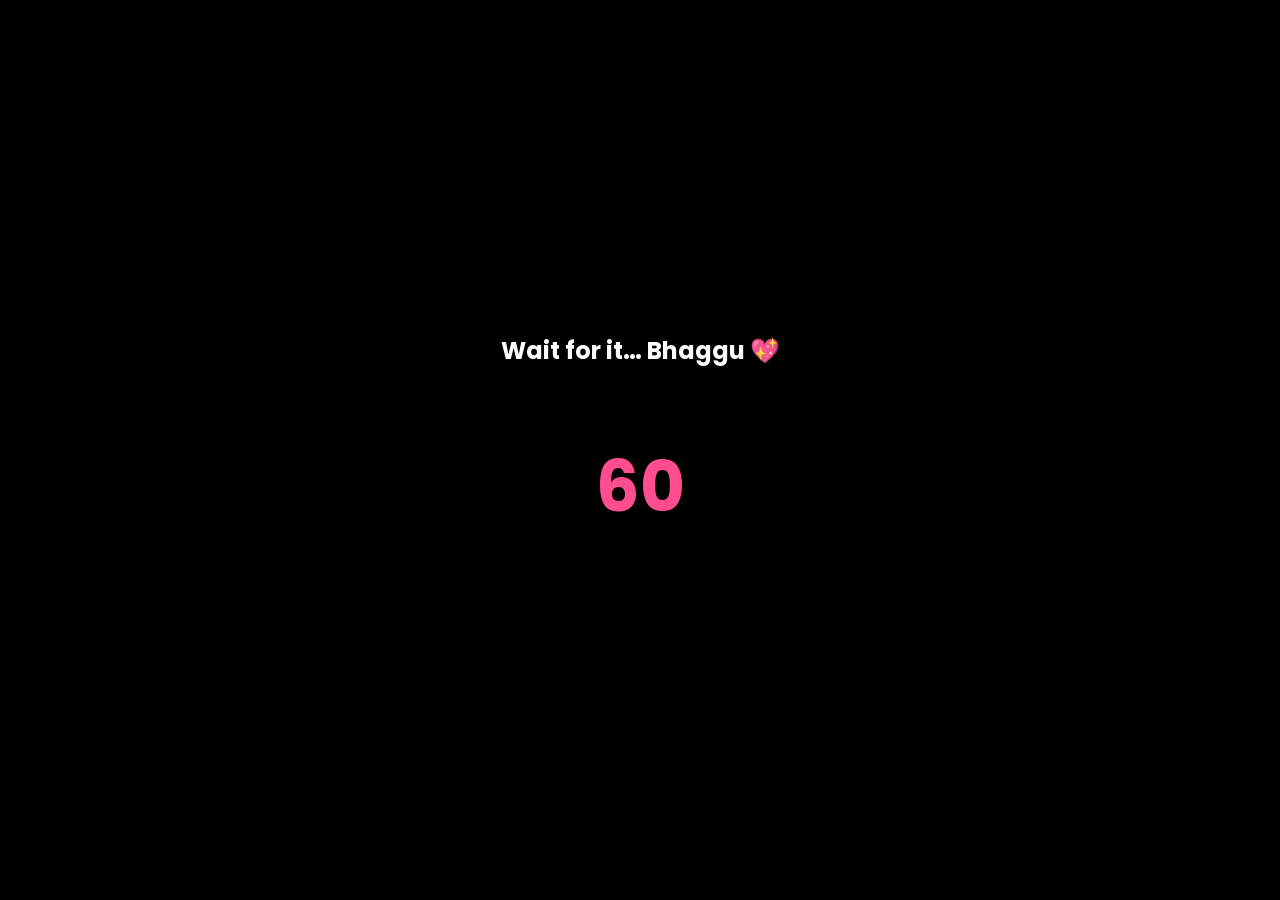
==== index.html @ e2bbcb6f "final chat version" ====
<!DOCTYPE html>
<html lang="en">
<head>
<meta charset="UTF-8">
<title>For Bhaggu 💖</title>

<link href="https://fonts.googleapis.com/css2?family=Poppins:wght@300;400&display=swap" rel="stylesheet">
<link rel="stylesheet" href="style.css">

</head>

<body>

<!-- 60s Countdown -->
<div id="countdown-screen">
  <h2>Wait for it… Bhaggu 💖</h2>
  <h1 id="countdown">60</h1>
</div>

<!-- Main -->
<div id="main" class="hidden">

  <div class="chat-container" id="chat"></div>

  <div class="photo-card">
    <img src="photo.jpeg">
  </div>

  <button onclick="showReason()">Click slowly 😌</button>
  <p id="reason"></p>

  <button onclick="unlockLetter()">Open your letter 💌</button>
  <div id="letter" class="hidden letter-box">
    <p id="letterText"></p>
  </div>

</div>

<audio id="music" src="music.mp3"></audio>

<script src="https://cdn.jsdelivr.net/npm/canvas-confetti@1.6.0/dist/confetti.browser.min.js"></script>
<script src="script.js"></script>

</body>
</html>
---- style.css ----
body {
  margin: 0;
  font-family: 'Poppins', sans-serif;
  background: #000;
  color: #fff;
}

/* Countdown */
#countdown-screen {
  height: 100vh;
  display: flex;
  flex-direction: column;
  justify-content: center;
  text-align: center;
}

#countdown {
  font-size: 70px;
  color: #ff4d8d;
  animation: pulse 1s infinite;
}

@keyframes pulse {
  0% { transform: scale(1); }
  50% { transform: scale(1.1); }
  100% { transform: scale(1); }
}

/* Chat */
.chat-container {
  padding: 15px;
}

.message {
  max-width: 75%;
  padding: 10px 14px;
  border-radius: 15px;
  margin: 8px;
  font-size: 14px;
  line-height: 1.5;
}

.sent {
  background: #ff4d8d;
  margin-left: auto;
}

/* Photo */
.photo-card img {
  width: 200px;
  border-radius: 15px;
  margin: 20px auto;
  display: block;
  box-shadow: 0 0 25px rgba(255,77,141,0.3);
}

/* Buttons */
button {
  display: block;
  margin: 10px auto;
  padding: 10px 20px;
  border: none;
  border-radius: 20px;
  background: linear-gradient(45deg, #ff4d8d, #b19cd9);
  color: white;
  transition: 0.3s;
}

button:hover {
  transform: scale(1.05);
}

/* Letter */
.letter-box {
  margin: 20px;
  padding: 20px;
  background: #111;
  border-radius: 12px;
}

/* Hidden */
.hidden {
  display: none;
}
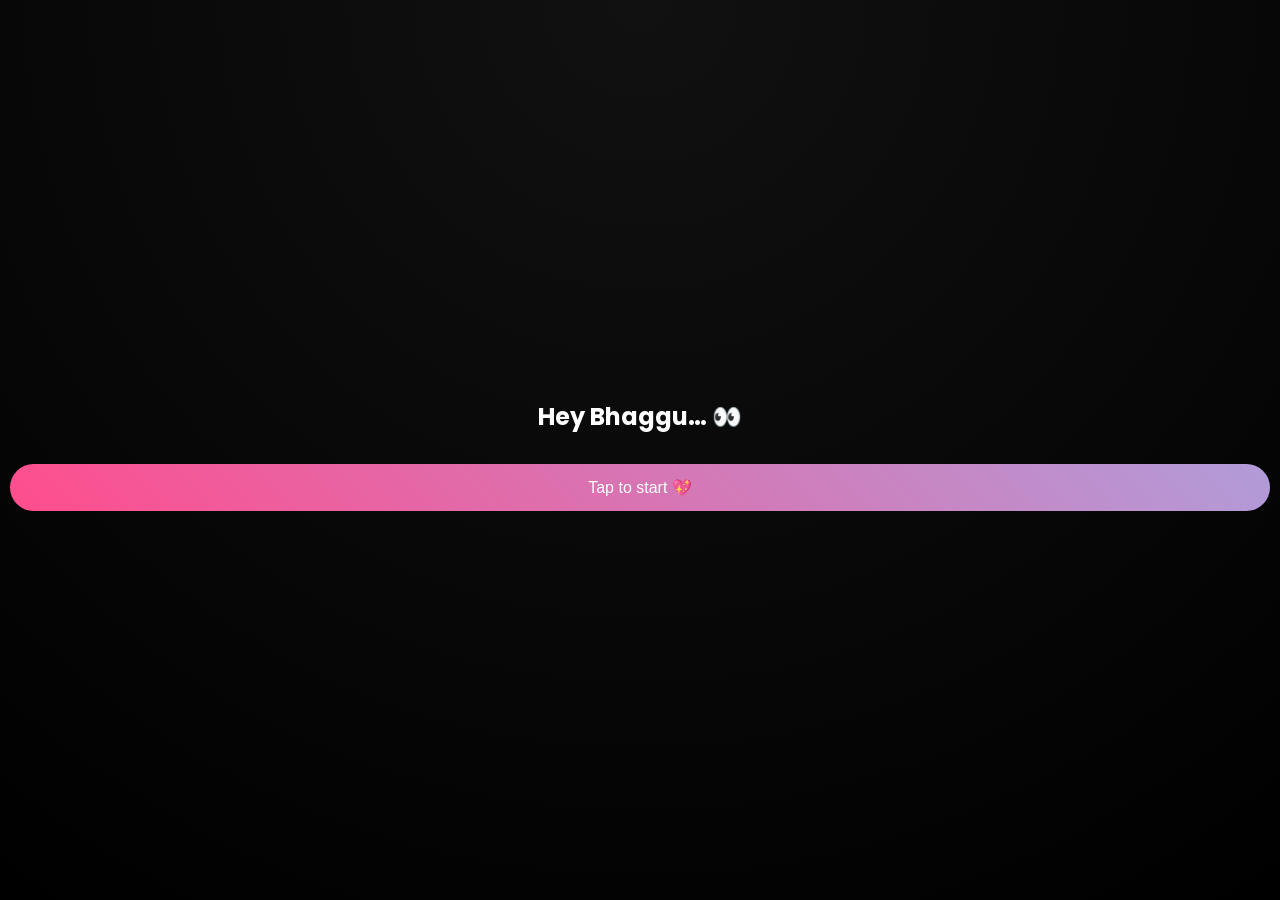
==== commit 931bac2b: "premium final version" ====
--- a/index.html
+++ b/index.html
@@ -4,21 +4,23 @@
 <meta charset="UTF-8">
 <title>For Bhaggu 💖</title>
 
-<link href="https://fonts.googleapis.com/css2?family=Poppins:wght@300;400&display=swap" rel="stylesheet">
+<link href="https://fonts.googleapis.com/css2?family=Poppins:wght@400;600&family=Great+Vibes&display=swap" rel="stylesheet">
 <link rel="stylesheet" href="style.css">
 
 </head>
 
 <body>
 
-<!-- 60s Countdown -->
-<div id="countdown-screen">
-  <h2>Wait for it… Bhaggu 💖</h2>
-  <h1 id="countdown">60</h1>
+<!-- Start Screen -->
+<div id="start-screen">
+  <h2>Hey Bhaggu… 👀</h2>
+  <button onclick="startExperience()">Tap to start 💖</button>
 </div>
 
 <!-- Main -->
 <div id="main" class="hidden">
+
+  <h1 class="title">Happy Birthday 💖</h1>
 
   <div class="chat-container" id="chat"></div>
 
--- a/style.css
+++ b/style.css
@@ -1,81 +1,82 @@
 body {
   margin: 0;
   font-family: 'Poppins', sans-serif;
-  background: #000;
+  background: radial-gradient(circle at top, #111, #000);
   color: #fff;
+  text-align: center;
 }
 
-/* Countdown */
-#countdown-screen {
+/* Start Screen */
+#start-screen {
   height: 100vh;
   display: flex;
   flex-direction: column;
   justify-content: center;
-  text-align: center;
 }
 
-#countdown {
-  font-size: 70px;
+/* Title */
+.title {
+  font-family: 'Great Vibes', cursive;
+  font-size: 42px;
   color: #ff4d8d;
-  animation: pulse 1s infinite;
-}
-
-@keyframes pulse {
-  0% { transform: scale(1); }
-  50% { transform: scale(1.1); }
-  100% { transform: scale(1); }
+  margin-top: 20px;
 }
 
 /* Chat */
 .chat-container {
-  padding: 15px;
+  padding: 20px;
 }
 
 .message {
-  max-width: 75%;
-  padding: 10px 14px;
-  border-radius: 15px;
-  margin: 8px;
-  font-size: 14px;
-  line-height: 1.5;
+  max-width: 85%;
+  padding: 14px 18px;
+  border-radius: 18px;
+  margin: 10px;
+  font-size: 17px; /* BIGGER TEXT */
+  line-height: 1.7;
 }
 
 .sent {
-  background: #ff4d8d;
+  background: linear-gradient(45deg, #ff4d8d, #b19cd9);
   margin-left: auto;
+}
+
+/* Typing bubble */
+.typing {
+  width: 60px;
+  height: 20px;
+  background: #333;
+  border-radius: 10px;
+  margin: 10px;
 }
 
 /* Photo */
 .photo-card img {
-  width: 200px;
-  border-radius: 15px;
-  margin: 20px auto;
-  display: block;
-  box-shadow: 0 0 25px rgba(255,77,141,0.3);
+  width: 250px;
+  border-radius: 20px;
+  margin: 25px 0;
+  box-shadow: 0 0 30px rgba(255,77,141,0.3);
 }
 
 /* Buttons */
 button {
-  display: block;
-  margin: 10px auto;
-  padding: 10px 20px;
+  padding: 14px 24px;
+  border-radius: 25px;
   border: none;
-  border-radius: 20px;
   background: linear-gradient(45deg, #ff4d8d, #b19cd9);
   color: white;
-  transition: 0.3s;
-}
-
-button:hover {
-  transform: scale(1.05);
+  font-size: 16px;
+  margin: 10px;
 }
 
 /* Letter */
 .letter-box {
   margin: 20px;
   padding: 20px;
-  background: #111;
-  border-radius: 12px;
+  background: rgba(255,255,255,0.05);
+  border-radius: 15px;
+  font-size: 17px;
+  line-height: 1.8;
 }
 
 /* Hidden */
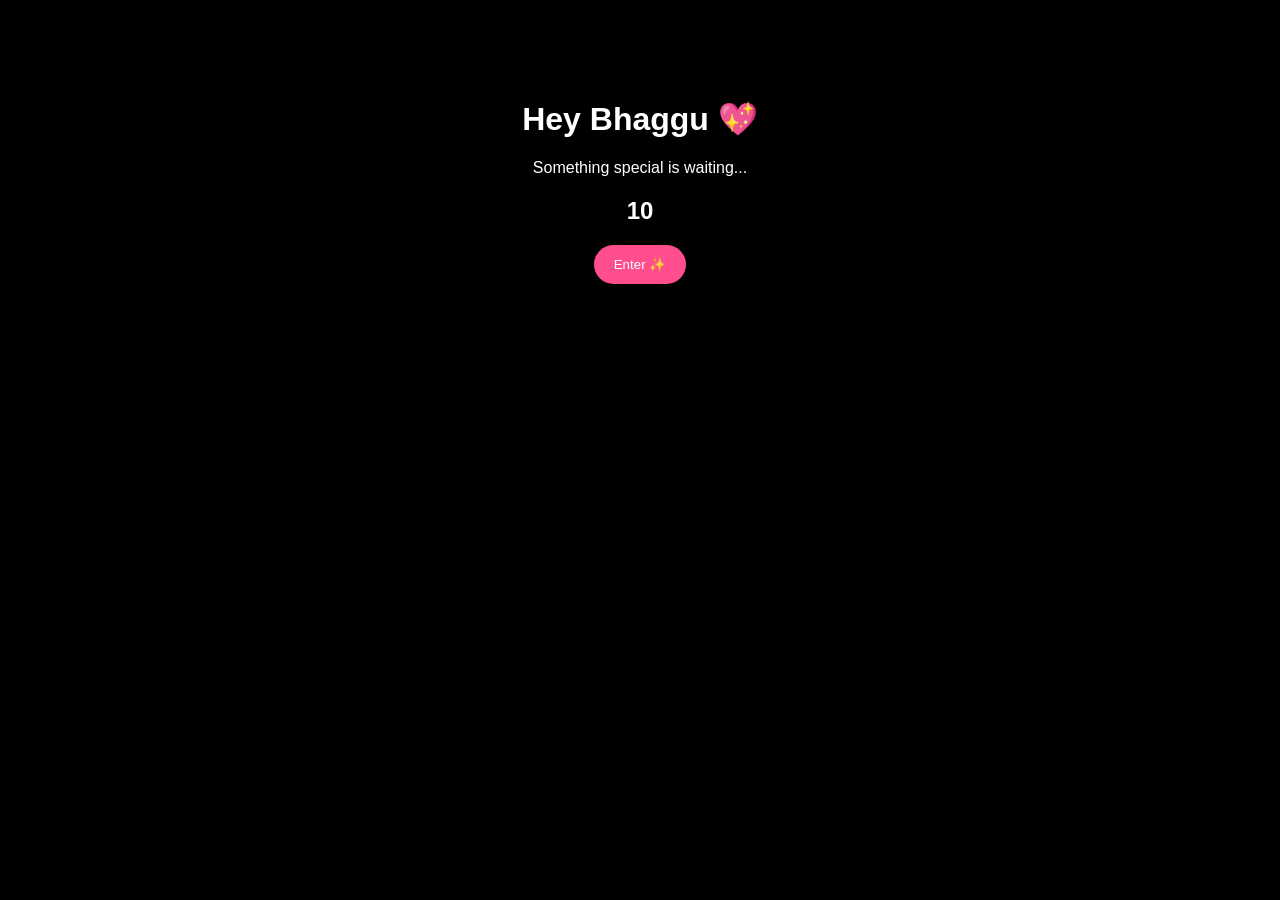
==== commit 72874b1d: "level 2 experience" ====
--- a/index.html
+++ b/index.html
@@ -1,47 +1,33 @@
 <!DOCTYPE html>
-<html lang="en">
+<html>
 <head>
-<meta charset="UTF-8">
 <title>For Bhaggu 💖</title>
-
-<link href="https://fonts.googleapis.com/css2?family=Poppins:wght@400;600&family=Great+Vibes&display=swap" rel="stylesheet">
 <link rel="stylesheet" href="style.css">
-
 </head>
 
 <body>
 
-<!-- Start Screen -->
-<div id="start-screen">
-  <h2>Hey Bhaggu… 👀</h2>
-  <button onclick="startExperience()">Tap to start 💖</button>
+<div class="center">
+  <h1>Hey Bhaggu 💖</h1>
+  <p>Something special is waiting...</p>
+
+  <h2 id="countdown">10</h2>
+
+  <button onclick="goNext()">Enter ✨</button>
 </div>
 
-<!-- Main -->
-<div id="main" class="hidden">
+<script>
+let t = 10;
+let timer = setInterval(()=>{
+  document.getElementById("countdown").innerText = t;
+  t--;
+  if(t<0) clearInterval(timer);
+},1000);
 
-  <h1 class="title">Happy Birthday 💖</h1>
-
-  <div class="chat-container" id="chat"></div>
-
-  <div class="photo-card">
-    <img src="photo.jpeg">
-  </div>
-
-  <button onclick="showReason()">Click slowly 😌</button>
-  <p id="reason"></p>
-
-  <button onclick="unlockLetter()">Open your letter 💌</button>
-  <div id="letter" class="hidden letter-box">
-    <p id="letterText"></p>
-  </div>
-
-</div>
-
-<audio id="music" src="music.mp3"></audio>
-
-<script src="https://cdn.jsdelivr.net/npm/canvas-confetti@1.6.0/dist/confetti.browser.min.js"></script>
-<script src="script.js"></script>
+function goNext(){
+  window.location.href = "chat.html";
+}
+</script>
 
 </body>
 </html>
--- a/style.css
+++ b/style.css
@@ -1,85 +1,31 @@
-body {
-  margin: 0;
-  font-family: 'Poppins', sans-serif;
-  background: radial-gradient(circle at top, #111, #000);
-  color: #fff;
-  text-align: center;
+body{
+ background:#000;
+ color:#fff;
+ text-align:center;
+ font-family:sans-serif;
 }
 
-/* Start Screen */
-#start-screen {
-  height: 100vh;
-  display: flex;
-  flex-direction: column;
-  justify-content: center;
+.center{
+ margin-top:100px;
 }
 
-/* Title */
-.title {
-  font-family: 'Great Vibes', cursive;
-  font-size: 42px;
-  color: #ff4d8d;
-  margin-top: 20px;
+.msg{
+ background:#ff4d8d;
+ margin:10px;
+ padding:12px;
+ border-radius:15px;
+ font-size:18px;
 }
 
-/* Chat */
-.chat-container {
-  padding: 20px;
+.photo{
+ width:250px;
+ border-radius:20px;
 }
 
-.message {
-  max-width: 85%;
-  padding: 14px 18px;
-  border-radius: 18px;
-  margin: 10px;
-  font-size: 17px; /* BIGGER TEXT */
-  line-height: 1.7;
+button{
+ padding:12px 20px;
+ border:none;
+ border-radius:20px;
+ background:#ff4d8d;
+ color:#fff;
 }
-
-.sent {
-  background: linear-gradient(45deg, #ff4d8d, #b19cd9);
-  margin-left: auto;
-}
-
-/* Typing bubble */
-.typing {
-  width: 60px;
-  height: 20px;
-  background: #333;
-  border-radius: 10px;
-  margin: 10px;
-}
-
-/* Photo */
-.photo-card img {
-  width: 250px;
-  border-radius: 20px;
-  margin: 25px 0;
-  box-shadow: 0 0 30px rgba(255,77,141,0.3);
-}
-
-/* Buttons */
-button {
-  padding: 14px 24px;
-  border-radius: 25px;
-  border: none;
-  background: linear-gradient(45deg, #ff4d8d, #b19cd9);
-  color: white;
-  font-size: 16px;
-  margin: 10px;
-}
-
-/* Letter */
-.letter-box {
-  margin: 20px;
-  padding: 20px;
-  background: rgba(255,255,255,0.05);
-  border-radius: 15px;
-  font-size: 17px;
-  line-height: 1.8;
-}
-
-/* Hidden */
-.hidden {
-  display: none;
-}
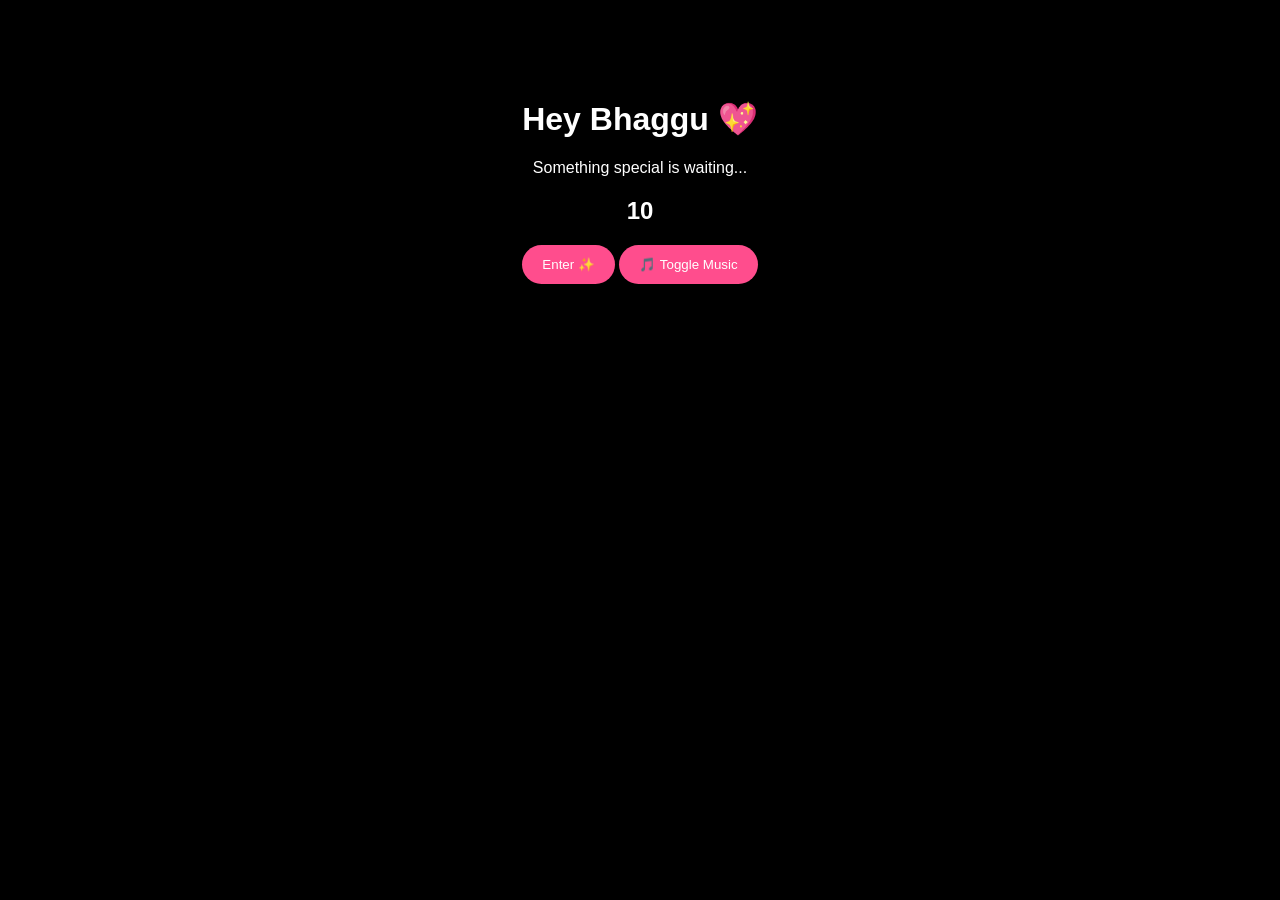
==== commit 89afa4da: "level 3 experience" ====
--- a/index.html
+++ b/index.html
@@ -1,7 +1,7 @@
 <!DOCTYPE html>
 <html>
 <head>
-<title>For Bhaggu 💖</title>
+<title>Happy 17 BirthDay Bhaggu 💖</title>
 <link rel="stylesheet" href="style.css">
 </head>
 
@@ -14,6 +14,7 @@
   <h2 id="countdown">10</h2>
 
   <button onclick="goNext()">Enter ✨</button>
+  <button onclick="toggleMusic()">🎵 Toggle Music</button>
 </div>
 
 <script>
@@ -29,5 +30,8 @@
 }
 </script>
 
+<audio id="music1" src="music.mp3"></audio>
+<audio id="music2" src="music2.mp3"></audio>
+
 </body>
 </html>
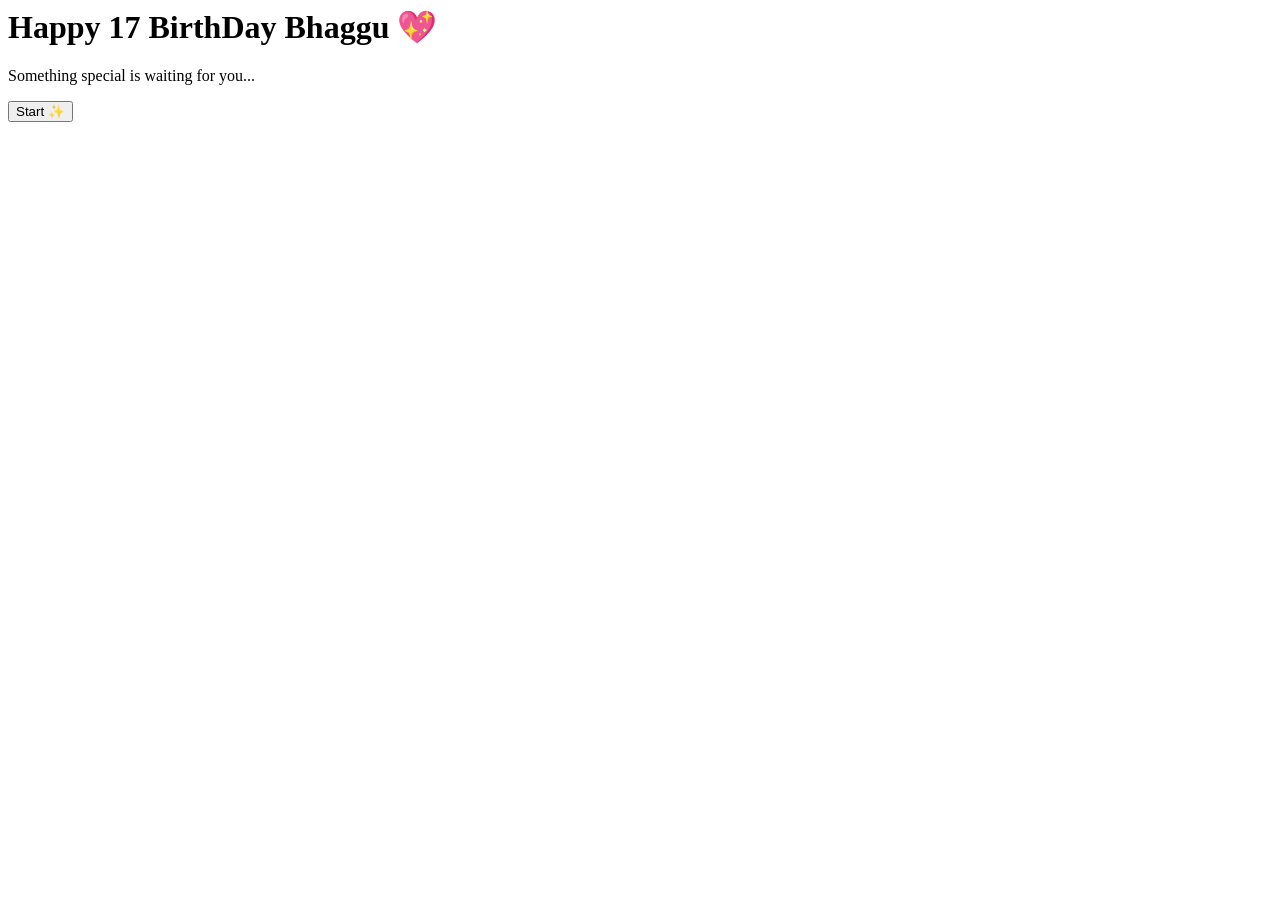
==== commit ee1b3d17: "final boss version" ====
--- a/index.html
+++ b/index.html
@@ -1,37 +1,14 @@
-<!DOCTYPE html>
-<html>
-<head>
-<title>Happy 17 BirthDay Bhaggu 💖</title>
-<link rel="stylesheet" href="style.css">
-</head>
-
 <body>
 
-<div class="center">
-  <h1>Hey Bhaggu 💖</h1>
-  <p>Something special is waiting...</p>
+<div class="center-screen">
+  <h1 class="title">Happy 17 BirthDay Bhaggu 💖</h1>
+  <p>Something special is waiting for you...</p>
 
-  <h2 id="countdown">10</h2>
-
-  <button onclick="goNext()">Enter ✨</button>
-  <button onclick="toggleMusic()">🎵 Toggle Music</button>
+  <button onclick="startExperience()">Start ✨</button>
 </div>
 
-<script>
-let t = 10;
-let timer = setInterval(()=>{
-  document.getElementById("countdown").innerText = t;
-  t--;
-  if(t<0) clearInterval(timer);
-},1000);
+<audio id="music1" src="music.mp3"></audio>
 
-function goNext(){
-  window.location.href = "chat.html";
-}
-</script>
-
-<audio id="music1" src="music.mp3"></audio>
-<audio id="music2" src="music2.mp3"></audio>
+<script src="script.js"></script>
 
 </body>
-</html>
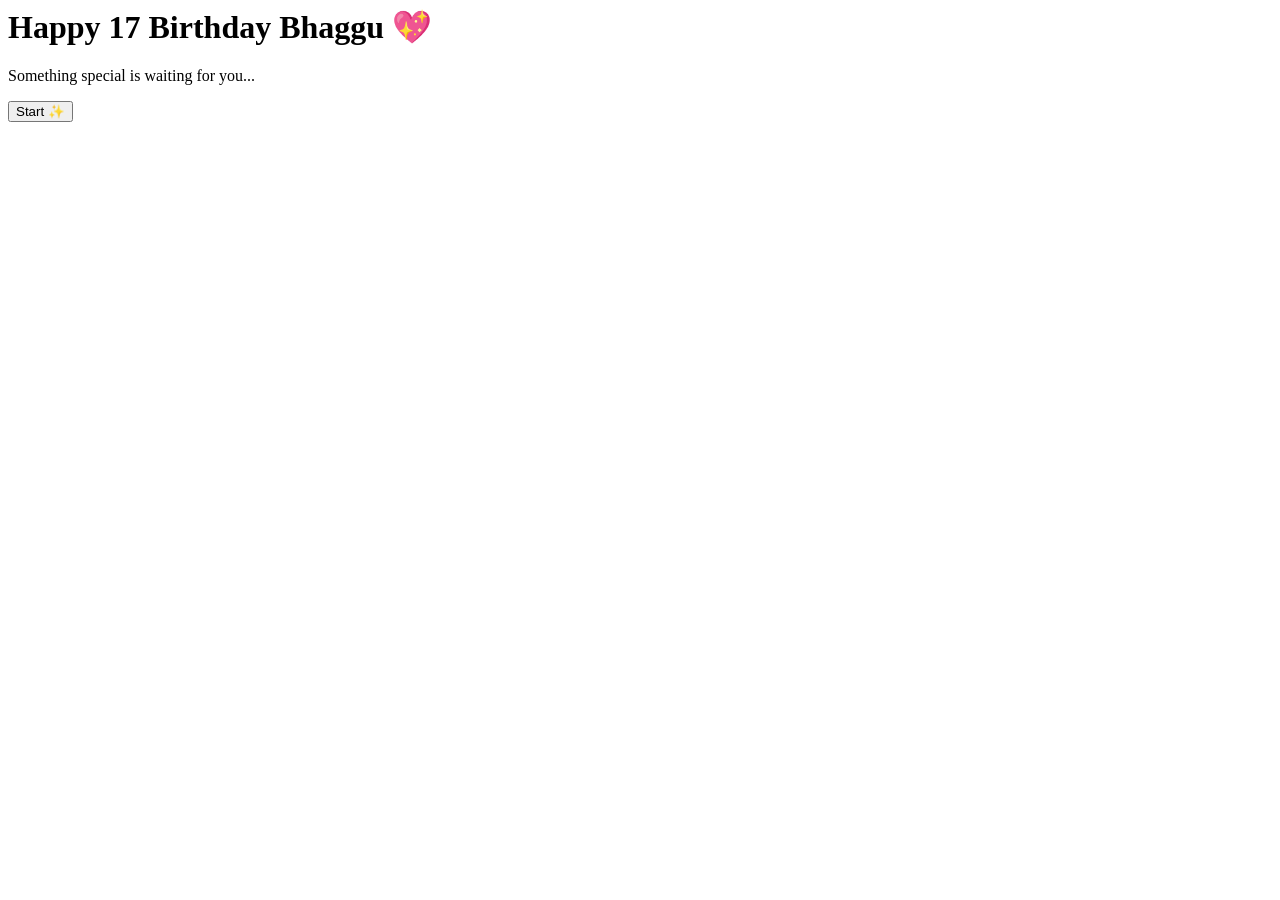
==== commit f48200ff: "ultimate final version" ====
--- a/index.html
+++ b/index.html
@@ -1,13 +1,13 @@
 <body>
 
 <div class="center-screen">
-  <h1 class="title">Happy 17 BirthDay Bhaggu 💖</h1>
+  <h1 class="title">Happy 17 Birthday Bhaggu 💖</h1>
   <p>Something special is waiting for you...</p>
 
   <button onclick="startExperience()">Start ✨</button>
 </div>
 
-<audio id="music1" src="music.mp3"></audio>
+<audio id="music" src="music.mp3" loop></audio>
 
 <script src="script.js"></script>
 
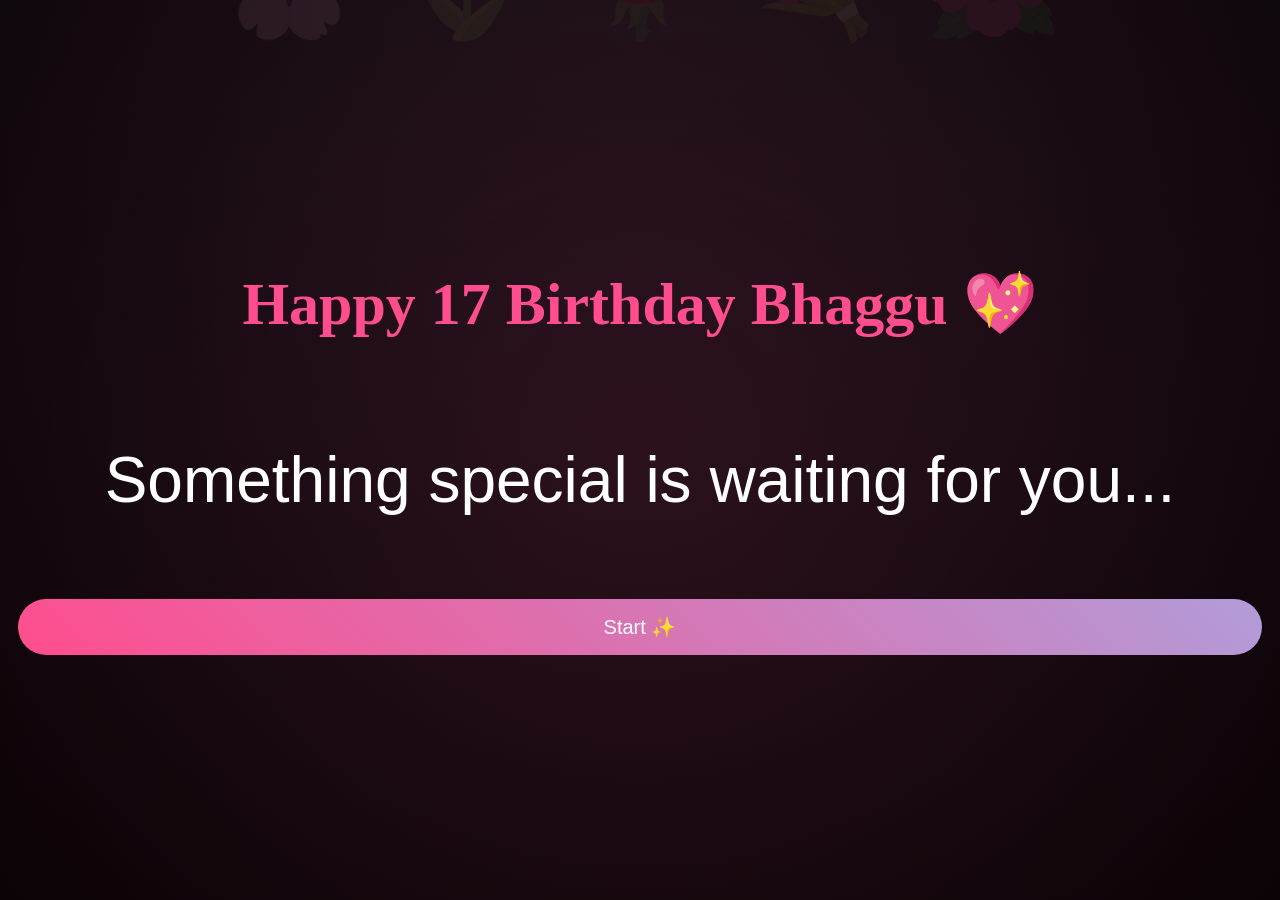
==== commit aef373d2: "final fixed version" ====
--- a/index.html
+++ b/index.html
@@ -1,8 +1,15 @@
+<!DOCTYPE html>
+<html>
+<head>
+  <title>Happy Birthday 💖</title>
+  <link rel="stylesheet" href="style.css">
+</head>
+
 <body>
 
 <div class="center-screen">
   <h1 class="title">Happy 17 Birthday Bhaggu 💖</h1>
-  <p>Something special is waiting for you...</p>
+  <p style="font-size:5vw;">Something special is waiting for you...</p>
 
   <button onclick="startExperience()">Start ✨</button>
 </div>
@@ -10,5 +17,5 @@
 <audio id="music" src="music.mp3" loop></audio>
 
 <script src="script.js"></script>
-
 </body>
+</html>
--- a/style.css
+++ b/style.css
@@ -0,0 +1,165 @@
+/* BASE */
+body {
+  margin: 0;
+  font-family: 'Poppins', sans-serif;
+  background: radial-gradient(circle at top, #0b0c10, #000);
+  color: white;
+  text-align: center;
+  overflow-x: hidden;
+}
+
+/* 🌸 FLOWERS BACKGROUND */
+body::before {
+  content: "🌸 🌷 🌹 💐 🌺";
+  position: fixed;
+  top: -10%;
+  left: 0;
+  width: 100%;
+  font-size: 9vw;
+  opacity: 0.08;
+  animation: floatFlowers 25s linear infinite;
+}
+
+@keyframes floatFlowers {
+  0% { transform: translateY(0); }
+  100% { transform: translateY(120vh); }
+}
+
+/* ❤️ HEARTBEAT BACKGROUND PULSE */
+body::after {
+  content: "";
+  position: fixed;
+  width: 200%;
+  height: 200%;
+  top: -50%;
+  left: -50%;
+  background: radial-gradient(circle, rgba(255,77,141,0.15), transparent 70%);
+  animation: heartbeat 3s infinite;
+  z-index: -1;
+}
+
+@keyframes heartbeat {
+  0% { transform: scale(1); opacity: 0.4; }
+  50% { transform: scale(1.1); opacity: 0.7; }
+  100% { transform: scale(1); opacity: 0.4; }
+}
+
+/* CENTER SCREEN */
+.center-screen {
+  height: 100vh;
+  display: flex;
+  flex-direction: column;
+  justify-content: center;
+}
+
+/* TITLE (BIG + CLEAR) */
+.title {
+  font-family: 'Great Vibes', cursive;
+  font-size: clamp(32px, 10vw, 60px);
+  color: #ff4d8d;
+}
+
+/* CHAT BOX */
+.chat-box {
+  padding: 20px;
+}
+
+/* CHAT MESSAGE */
+.msg {
+  max-width: 90%;
+  margin: 14px auto;
+  padding: 18px;
+  border-radius: 20px;
+
+  font-size: clamp(18px, 5.5vw, 24px);
+  line-height: 1.6;
+
+  background: linear-gradient(45deg,#ff4d8d,#b19cd9);
+
+  opacity: 0;
+  transform: translateY(40px);
+  transition: all 0.6s ease;
+}
+
+/* SHOW ANIMATION */
+.msg.show {
+  opacity: 1;
+  transform: translateY(0);
+}
+
+/* LETTER TEXT */
+.letter-box {
+  margin: 20px;
+  padding: 25px;
+
+  background: rgba(20,20,20,0.9);
+  border-radius: 15px;
+
+  font-size: clamp(18px, 5.5vw, 24px);
+  line-height: 1.9;
+
+  opacity: 0;
+  transform: translateY(40px);
+  transition: 0.8s ease;
+}
+
+/* SCROLL SHOW */
+.letter-box.show {
+  opacity: 1;
+  transform: translateY(0);
+}
+
+/* IMAGE */
+.photo {
+  width: 85%;
+  max-width: 320px;
+  border-radius: 20px;
+  margin-top: 15px;
+
+  opacity: 0;
+  transform: scale(0.8);
+  transition: 0.6s ease;
+}
+
+.photo.show {
+  opacity: 1;
+  transform: scale(1);
+}
+
+/* BUTTON */
+button {
+  margin: 18px;
+  padding: 16px 28px;
+
+  border-radius: 30px;
+  border: none;
+
+  font-size: clamp(16px, 4.5vw, 20px);
+
+  background: linear-gradient(45deg,#ff4d8d,#b19cd9);
+  color: white;
+}
+
+/* CAKE */
+.cake-screen {
+  height: 100vh;
+  display: flex;
+  flex-direction: column;
+  justify-content: center;
+}
+
+.cake {
+  font-size: 50vw;
+  text-shadow: 0 0 80px #ff4d8d;
+}
+
+#candle {
+  font-size: 14vw;
+  animation: flicker 0.6s infinite;
+}
+
+@keyframes flicker {
+  0% {opacity:1;}
+  50% {opacity:0.5;}
+  100% {opacity:1;}
+}
